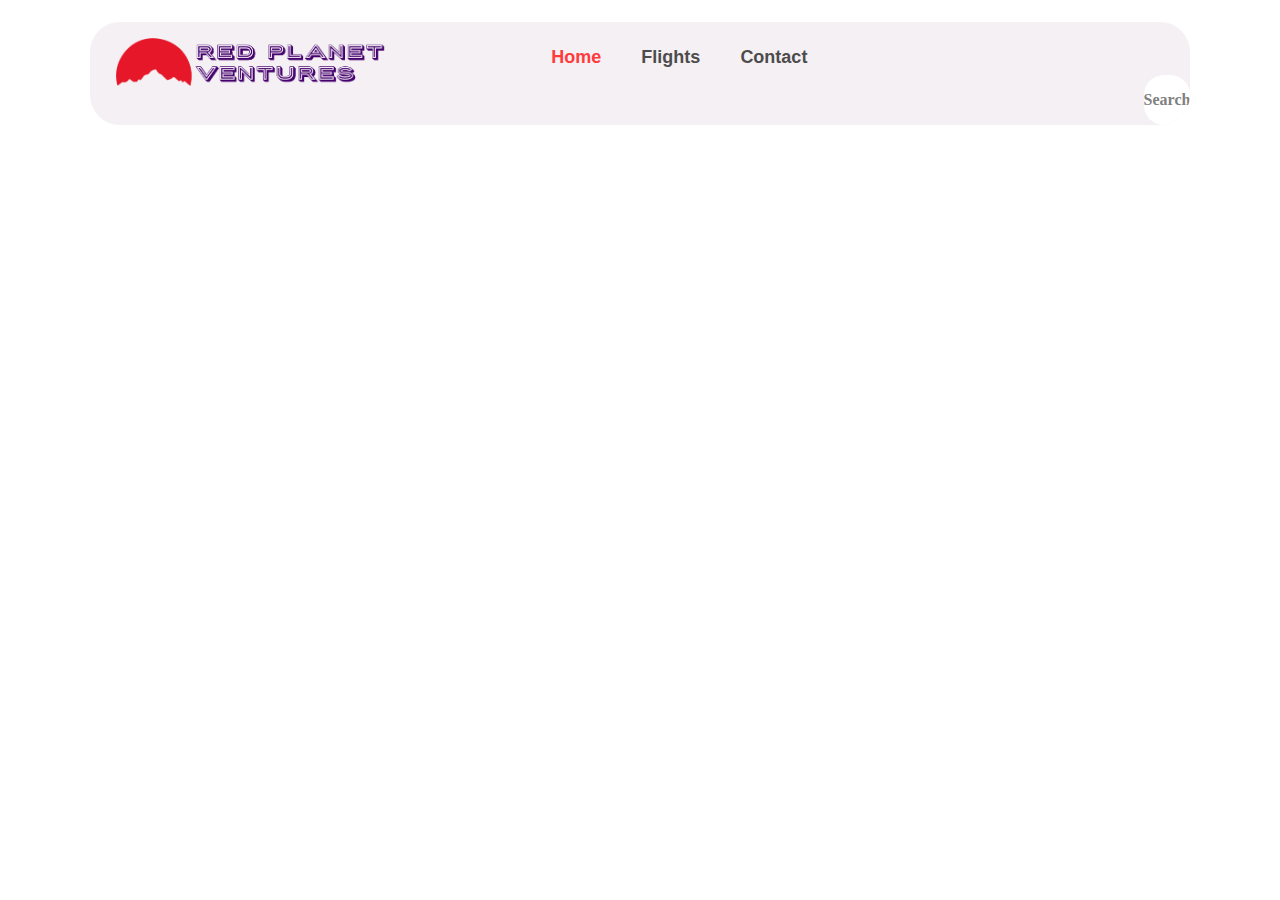
==== index.html @ a21eab53 "Initial commit" ====
<!DOCTYPE html>
<html lang="en">
<head>
    <meta charset="UTF-8">
    <meta http-equiv="X-UA-Compatible" content="IE-edge">
    <meta name="viewport" content="width-device-width, initial-scale-1.0">
    <meta name="author" content="Amelié Coetser 251060">
    <meta name="keywords" content=""> <!--based on content of website-->

    <title>Red Planet Ventures</title>

    <link rel="stylesheet" href="css/main.css"> <!--absolute last thing that happens in head tag, rel=relationship -->

</head>
<body>
    <header>
        <div class="topNav">
            <a href="index.html"><img src="assets/img/logo.png" width=270px></a>

            <div class="topNavCenter">
                <a class="active" href="index.html">Home</a>
                <a href="pages/flights.html">Flights</a>
                <a href="pages/contact.html">Contact</a>
            </div>

            <div class="topNavSearch">
                <p>Search</p>
            </div>

        </div>

    
    </header>
    
        
    </nav>

</body>

</html>
---- css/main.css ----
body{
    margin-left:7%;
    margin-right: 7%;
}


.topNav{
    overflow: hidden;
    justify-content: space-between;
    align-items: center;
    background-color: #e6dde674;
    border-radius:30px;
    margin-top: 2%;
}

.topNav img{
    margin-left:3%;
    margin-top:1.5%;
}

.topNav a{
    float: left;
    padding-top: 1.1%;
    padding-bottom: 1.1%;
    padding-left: 1.7%;
}

.topNavCenter{
    display: flex;
    justify-content: center;
    text-align: center;
    flex:2;
    gap:30px;
    padding-right: 20%;
    padding-top:1.7%;
}

.topNavCenter a {
    text-decoration: none;
    font-family:"Poppins",sans-serif;
    font-size: 18px;
    font-weight: bold;
    color:#4d4c4c;
}

.topNavCenter a.active{
    color: #ff3b3b;
}

.topNavSearch {
    background: white; /* White background */
    float: right;
    border-radius: 20px; /* Rounded edges */
}

.topNavSearch p {

    font-size: 16px;
    font-weight: bold;
    color: gray;
}
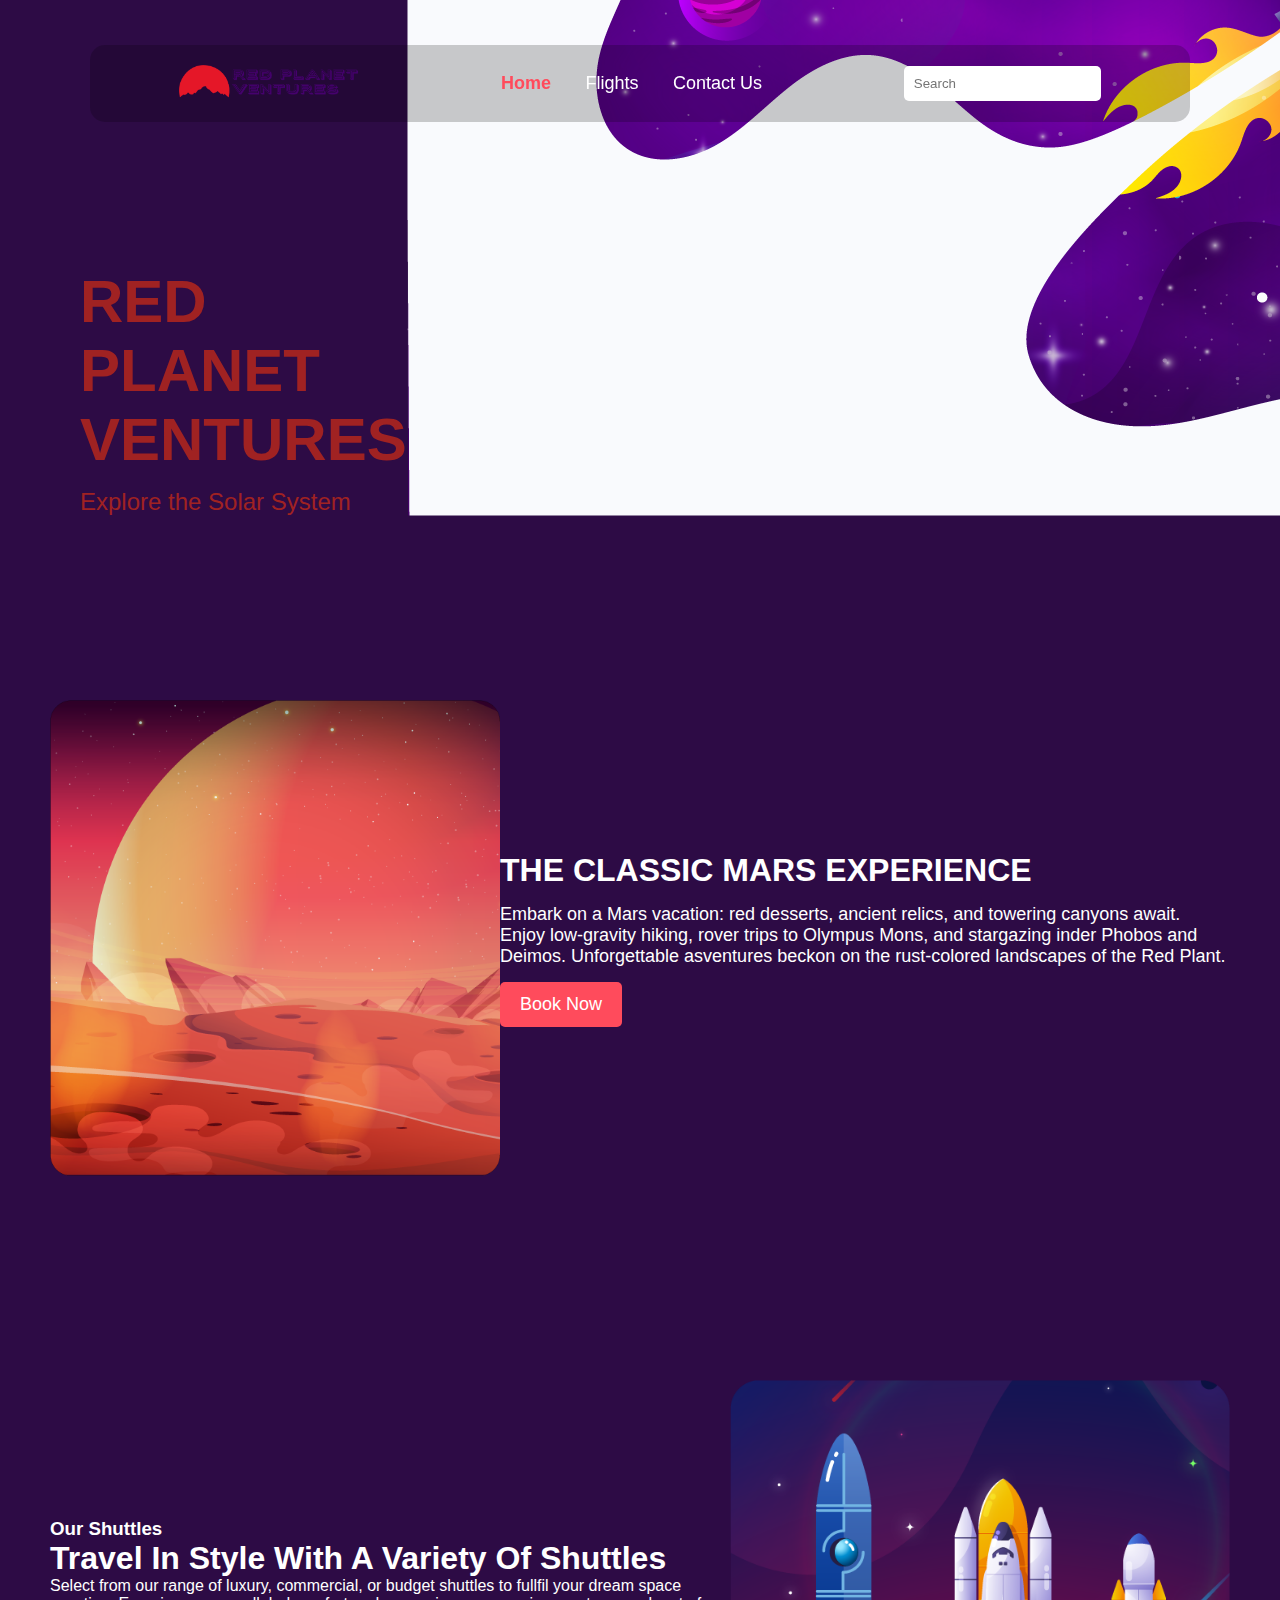
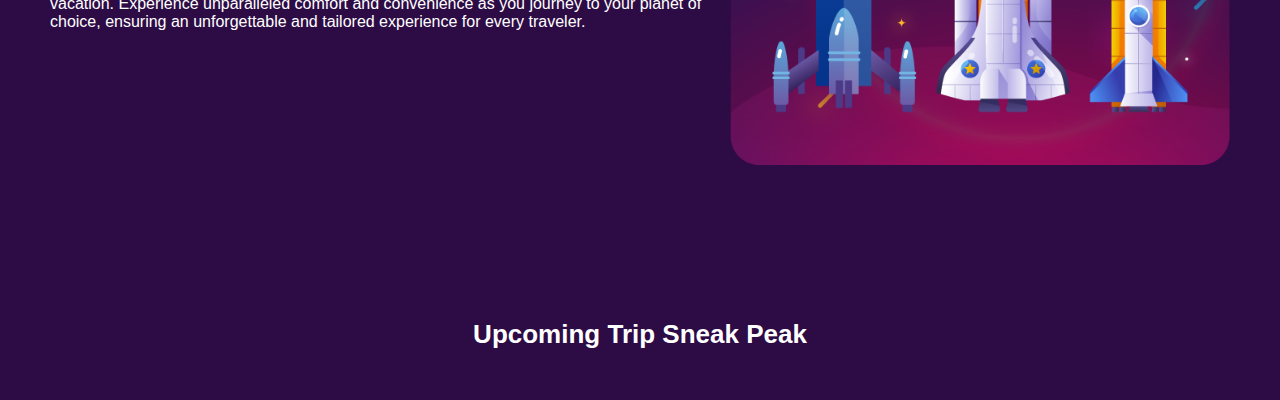
==== commit 00f00268: "some styling" ====
--- a/index.html
+++ b/index.html
@@ -14,27 +14,60 @@
 </head>
 <body>
     <header>
-        <div class="topNav">
-            <a href="index.html"><img src="assets/img/logo.png" width=270px></a>
+        <div class="logo">
+            <img src="assets/img/logo.png" alt="Red PPlanet Ventures">
+        </div>
+        <nav>
+           <div class="topNavCenter">
+            <a class="active" href="index.html">Home</a>
+            <a href="pages/flights.html">Flights</a>
+            <a href="pages/contact.html">Contact Us</a>
+           </div>
+        </nav>
+        <div class="searchChart">
+            <input type="text" placeholder="Search">
+            <span class="cartIcon"></span>
+        </div>
+    </header>
+    
+    <main>
+        <section class="hero">
+            <div class="content">
+                <h1>Red Planet Ventures</h1>
+                <p>Explore the Solar System</p>
+            </div>
+            <div class="background">
+                <img src="assets/img/homePageHeader.png" alt="Space Background">
+            </div>
+        </section>
+    </main>
 
-            <div class="topNavCenter">
-                <a class="active" href="index.html">Home</a>
-                <a href="pages/flights.html">Flights</a>
-                <a href="pages/contact.html">Contact</a>
+        <div class="container">
+            <div class="imgContainer">
+                <img src="assets/img/marsSliderClipped1.png" alt="Mars Landscape">
             </div>
-
-            <div class="topNavSearch">
-                <p>Search</p>
+            <div class="content">
+                <h2>THE CLASSIC MARS EXPERIENCE</h2>
+                <p>Embark on a Mars vacation: red desserts, ancient relics, and towering canyons await. Enjoy low-gravity hiking, rover trips to Olympus Mons, and stargazing inder Phobos and Deimos. Unforgettable asventures beckon on the rust-colored landscapes of the Red Plant.</p>
+                <button class="button">Book Now</button>
             </div>
-
         </div>
 
+        <section class="section">
+            <div class="textContent">
+                <h3>Our Shuttles</h3>
+                <h1>Travel In Style With A Variety Of Shuttles</h1>
+                <p> Select from our range of luxury, commercial, or budget shuttles to fullfil your dream space vacation. Experience unparalleled comfort and convenience as you journey to your planet of choice, ensuring an unforgettable and tailored experience for every traveler.</p>
+            </div>
+            <div class="imgContent">
+                <img src="assets/img/spacSchuttles.png">
+            </div>
+        </section>
+
+        <div class="divider">
+            Upcoming Trip Sneak Peak
+        </div>
     
-    </header>
-    
-        
-    </nav>
-
 </body>
 
 </html>--- a/css/main.css
+++ b/css/main.css
@@ -1,61 +1,140 @@
-body{
-    margin-left:7%;
-    margin-right: 7%;
+/* General Reset */
+* {
+    margin: 0;
+    padding: 0;
+    box-sizing: border-box;
+    font-family: 'Poppins', sans-serif;
 }
 
+body {
+    background-color: #2D0B45;
+    color: white;
+}
 
-.topNav{
-    overflow: hidden;
+/* Header Styling */
+header {
+    display: flex;
     justify-content: space-between;
     align-items: center;
-    background-color: #e6dde674;
-    border-radius:30px;
-    margin-top: 2%;
+    padding: 20px 7%;  /* Equal padding on both left and right */
+    background: rgba(0, 0, 0, 0.2);
+    position: fixed;
+    width: 86%; /* Ensures padding remains consistent within the viewport */
+    left: 7%; /* Centers the nav with respect to padding */
+    top: 5%;
+    z-index: 1000;
+    border-radius: 15px;
 }
 
-.topNav img{
-    margin-left:3%;
-    margin-top:1.5%;
+.logo img {
+    width: 180px;
 }
 
-.topNav a{
-    float: left;
-    padding-top: 1.1%;
-    padding-bottom: 1.1%;
-    padding-left: 1.7%;
+nav .topNavCenter a {
+    color: white;
+    text-decoration: none;
+    margin: 0 15px;
+    font-size: 18px;
 }
 
-.topNavCenter{
-    display: flex;
-    justify-content: center;
-    text-align: center;
-    flex:2;
-    gap:30px;
-    padding-right: 20%;
-    padding-top:1.7%;
+nav .topNavCenter a:hover, nav .topNavCenter a.active {
+    color: #ff4b5c;
+    font-weight: bold;
 }
 
-.topNavCenter a {
-    text-decoration: none;
-    font-family:"Poppins",sans-serif;
-    font-size: 18px;
-    font-weight: bold;
-    color:#4d4c4c;
+.searchChart input {
+    padding: 10px;
+    border-radius: 5px;
+    border: none;
 }
 
-.topNavCenter a.active{
-    color: #ff3b3b;
+.hero {
+    position: relative;
+    height: 600px; /* Slightly increased for better proportions */
+    width: 100vw; /* Ensures full width */
+   
+    display: flex;
+    align-items: flex-end; /* Moves content to the bottom */
+    justify-content: flex-start; /* Aligns content to the left */
+    padding: 80px; /* More spacing for proper placement */
 }
 
-.topNavSearch {
-    background: white; /* White background */
-    float: right;
-    border-radius: 20px; /* Rounded edges */
+/* Hero Content */
+.hero .content {
+    text-align: left; /* Ensures text is aligned left */
+    color: rgb(160, 34, 34);
+    max-width: 600px; /* Restricts text width for better readability */
 }
 
-.topNavSearch p {
+.hero .content h1 {
+    font-size: 60px; /* Increased size for emphasis */
+    font-weight: bold;
+    text-transform: uppercase;
+}
 
-    font-size: 16px;
+.hero .content p {
+    font-size: 24px; /* More proportional to heading */
+    margin-top: 10px;
+    line-height: 1.5;
+}
+/* Mars Experience Section */
+.container {
+    display: flex;
+    align-items: center;
+    justify-content: space-between;
+    padding: 100px 50px;
+}
+
+.imgContainer img {
+    width: 450px;
+    border-radius: 10px;
+}
+
+.content h2 {
+    font-size: 32px;
     font-weight: bold;
-    color: gray;
-}+}
+
+.content p {
+    font-size: 18px;
+    margin-top: 15px;
+}
+
+.button {
+    background: #ff4b5c;
+    color: white;
+    padding: 12px 20px;
+    border-radius: 5px;
+    font-size: 18px;
+    margin-top: 15px;
+    cursor: pointer;
+    border: none;
+}
+
+.button:hover {
+    background: #d43f50;
+}
+
+/* Shuttles Section */
+.section {
+    display: flex;
+    align-items: center;
+    padding: 100px 50px;
+}
+
+.textContent h1 {
+    font-size: 32px;
+    font-weight: bold;
+}
+
+.imgContent img {
+    width: 500px;
+}
+
+/* Upcoming Trips */
+.divider {
+    text-align: center;
+    font-size: 26px;
+    font-weight: bold;
+    padding: 50px 0;
+}
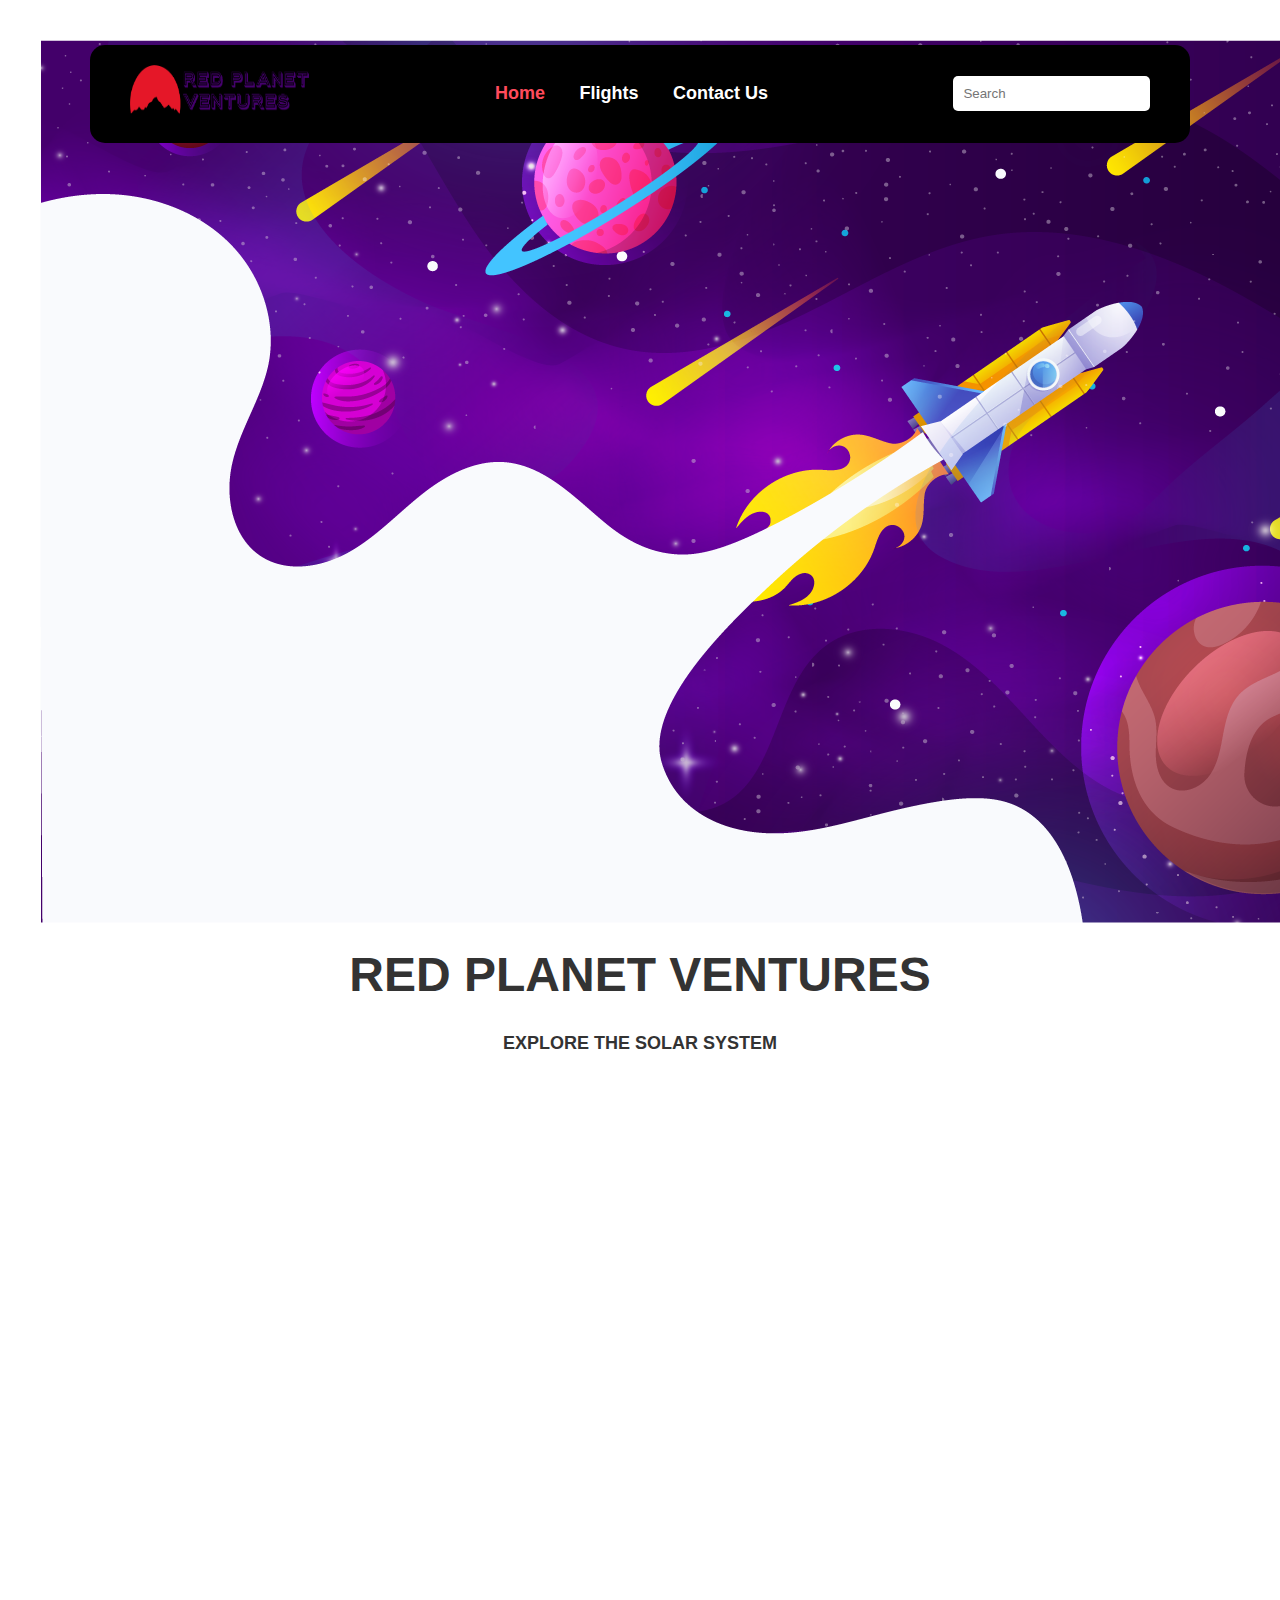
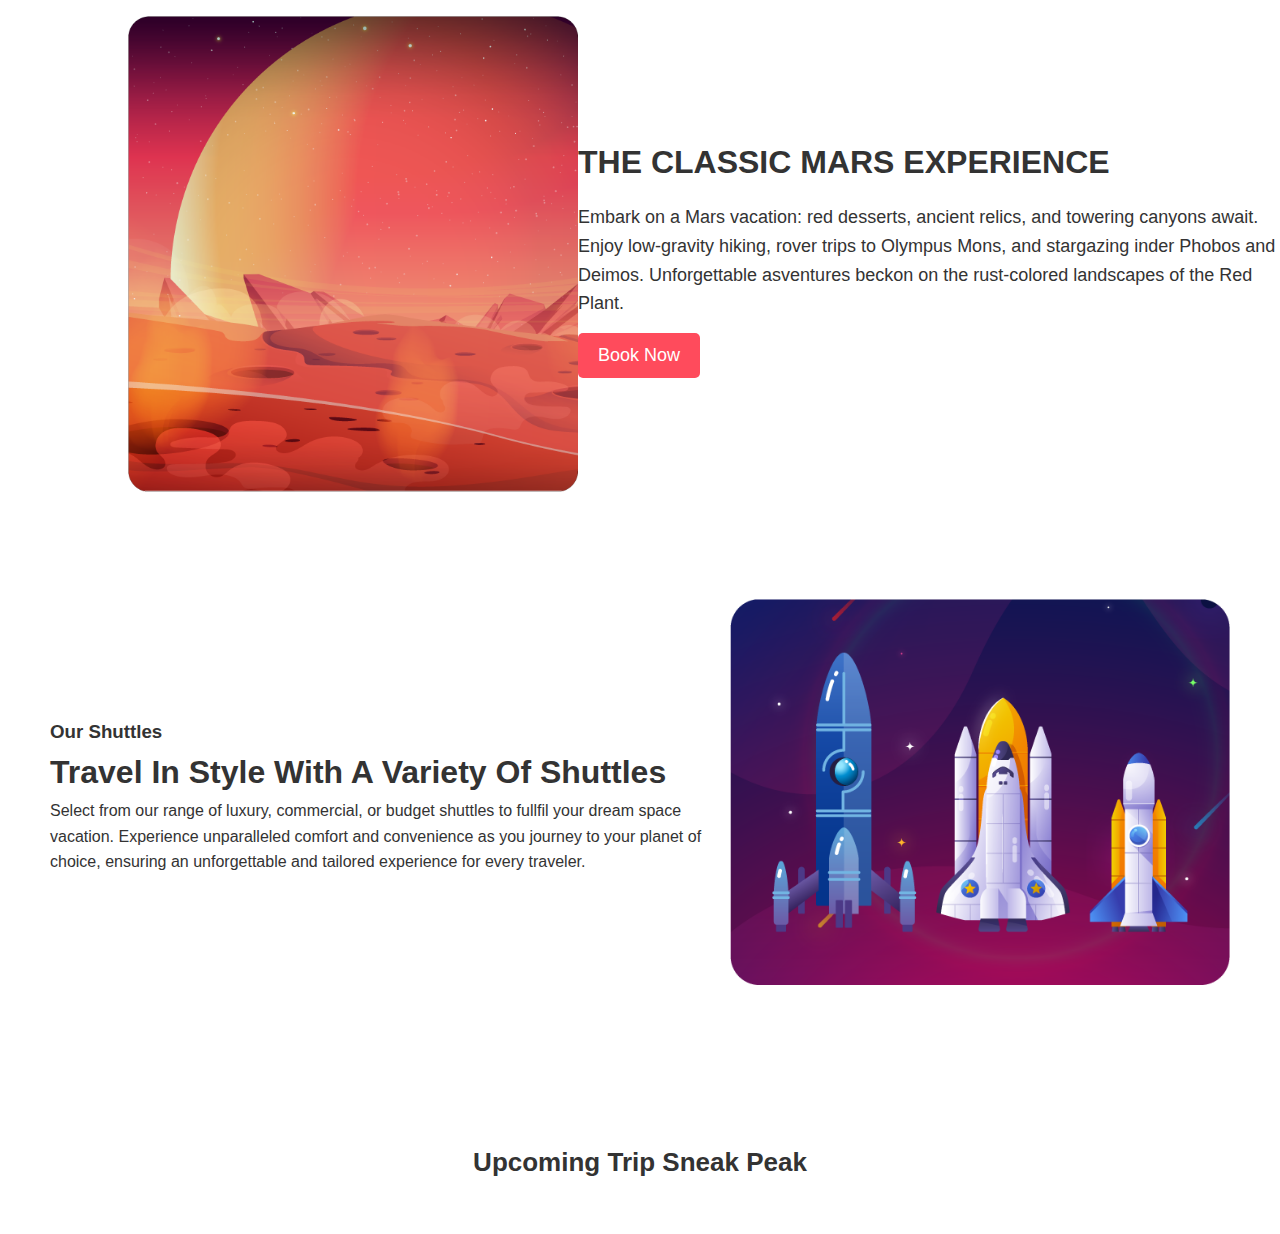
==== commit 1c86a50e: "final adjustments" ====
--- a/index.html
+++ b/index.html
@@ -32,12 +32,12 @@
     
     <main>
         <section class="hero">
+            <div class="background">
+                <img src="assets/img/homePageHeader.png" alt="Space Background">
+            </div>
             <div class="content">
                 <h1>Red Planet Ventures</h1>
                 <p>Explore the Solar System</p>
-            </div>
-            <div class="background">
-                <img src="assets/img/homePageHeader.png" alt="Space Background">
             </div>
         </section>
     </main>
--- a/css/main.css
+++ b/css/main.css
@@ -1,4 +1,4 @@
-/* General Reset */
+
 * {
     margin: 0;
     padding: 0;
@@ -11,16 +11,27 @@
     color: white;
 }
 
-/* Header Styling */
+.topNav {
+    background-color: rgba(255, 255, 255, 0.15); /* light grey with transparency */
+    backdrop-filter: blur(10px); /* optional: gives a frosted glass effect */
+    border-radius: 30px;
+    padding: 10px 30px;
+    margin: 20px auto;
+    display: flex;
+    align-items: center;
+    justify-content: space-between;
+}
+
+
 header {
     display: flex;
     justify-content: space-between;
     align-items: center;
-    padding: 20px 7%;  /* Equal padding on both left and right */
-    background: rgba(0, 0, 0, 0.2);
+    padding: 20px 7%;  
+    background: rgba(88, 84, 84, 0.689);
     position: fixed;
-    width: 86%; /* Ensures padding remains consistent within the viewport */
-    left: 7%; /* Centers the nav with respect to padding */
+    width: 86%; 
+    left: 7%; 
     top: 5%;
     z-index: 1000;
     border-radius: 15px;
@@ -49,40 +60,38 @@
 }
 
 .hero {
-    position: relative;
-    height: 600px; /* Slightly increased for better proportions */
-    width: 100vw; /* Ensures full width */
-   
-    display: flex;
-    align-items: flex-end; /* Moves content to the bottom */
-    justify-content: flex-start; /* Aligns content to the left */
-    padding: 80px; /* More spacing for proper placement */
-}
-
-/* Hero Content */
-.hero .content {
-    text-align: left; /* Ensures text is aligned left */
-    color: rgb(160, 34, 34);
-    max-width: 600px; /* Restricts text width for better readability */
-}
-
-.hero .content h1 {
-    font-size: 60px; /* Increased size for emphasis */
-    font-weight: bold;
-    text-transform: uppercase;
-}
-
-.hero .content p {
-    font-size: 24px; /* More proportional to heading */
-    margin-top: 10px;
-    line-height: 1.5;
-}
-/* Mars Experience Section */
+    position: relative; 
+    padding-top: 0%;
+    width: 100vw; 
+    height: 80vh; 
+    background: url('../assets/img/your-image.jpg') no-repeat center center/cover;
+}
+
+.hero content {
+    justify-content:flex-start ;
+    top: 10%; 
+    left: 5%;
+    color: red;
+
+    src: url(../assets/fonts/porter-sans-inline-block-webfont.eot);
+
+    font-size: 3rem; 
+    font-weight: bold;
+    z-index: 10; /
+}
+
+.hero content {
+    bottom: 10%;
+    left: 5%;
+    top: auto; 
+}
+
 .container {
     display: flex;
     align-items: center;
     justify-content: space-between;
-    padding: 100px 50px;
+    padding-top: 70%;
+    padding-left: 10%;
 }
 
 .imgContainer img {
@@ -115,7 +124,7 @@
     background: #d43f50;
 }
 
-/* Shuttles Section */
+
 .section {
     display: flex;
     align-items: center;
@@ -131,10 +140,467 @@
     width: 500px;
 }
 
-/* Upcoming Trips */
+
 .divider {
     text-align: center;
     font-size: 26px;
     font-weight: bold;
     padding: 50px 0;
 }
+
+body {
+    font-family: 'Poppins', sans-serif;
+    margin: 0;
+    padding: 0;
+    background-color: #20003c;
+    color: #fff;
+}
+
+
+.topNav {
+    background-color: rgba(255, 255, 255, 0.15); /* light grey with transparency */
+    backdrop-filter: blur(10px); /* optional: gives a frosted glass effect */
+    border-radius: 30px;
+    padding: 10px 30px;
+    margin: 20px auto;
+    display: flex;
+    align-items: center;
+    justify-content: space-between;
+}
+
+.topNavCenter a {
+    color: white;
+    text-decoration: none;
+    margin: 0 15px;
+    font-weight: bold;
+}
+
+.topNavCenter .active {
+    color: #ff3366;
+}
+
+.topNavSearch input {
+    padding: 5px;
+    border-radius: 5px;
+    border: none;
+}
+
+.topNavSearch button {
+    background: none;
+    border: none;
+    cursor: pointer;
+    font-size: 16px;
+}
+
+
+.hero {
+    text-align: center;
+    background-image: url('../assets/img/hero-bg.png');
+    background-size: cover;
+    padding: 40px;
+    font-size: 28px;
+    font-weight: bold;
+    text-transform: uppercase;
+}
+
+
+.filterBar {
+    display: flex;
+    justify-content: space-between;
+    align-items: center;
+    padding: 10px 50px;
+    background-color: #290040;
+}
+
+.filterBar button {
+    background-color: #5a007a;
+    color: white;
+    padding: 8px 15px;
+    border: none;
+    border-radius: 5px;
+    cursor: pointer;
+}
+
+
+.flightListings {
+    display: flex;
+    flex-direction: column;
+    align-items: center;
+    padding: 20px;
+}
+
+.flightCard {
+    display: flex;
+    background-color: #2d004a;
+    width: 80%;
+    margin: 20px 0;
+    border-radius: 10px;
+    padding: 20px;
+}
+
+.flightCard img {
+    width: 180px;
+    height: 180px;
+    border-radius: 10px;
+    margin-right: 20px;
+}
+
+.flightInfo {
+    flex: 1;
+}
+
+.price {
+    font-size: 20px;
+    color: #ffcc00;
+    font-weight: bold;
+}
+
+.discount {
+    text-decoration: line-through;
+    color: #888;
+    font-size: 16px;
+}
+
+.booking {
+    display: flex;
+    align-items: center;
+    margin-top: 10px;
+}
+
+.booking input {
+    width: 50px;
+    padding: 5px;
+    margin-right: 10px;
+    text-align: center;
+}
+
+.bookNow {
+    background-color: #ff3366;
+    color: white;
+    padding: 10px 20px;
+    border: none;
+    border-radius: 5px;
+    cursor: pointer;
+}
+
+
+footer {
+    background-color: #25003b;
+    padding: 20px;
+    text-align: center;
+}
+
+.footerContainer {
+    display: flex;
+    justify-content: space-around;
+    align-items: center;
+    padding: 20px;
+}
+
+.footerLinks ul {
+    list-style: none;
+    padding: 0;
+}
+
+.footerLinks a {
+    color: white;
+    text-decoration: none;
+}
+
+.socialLinks img {
+    width: 30px;
+    margin: 0 10px;
+}
+
+.footerBottom {
+    margin-top: 10px;
+    font-size: 14px;
+}
+
+
+
+
+* {
+    margin: 0;
+    padding: 0;
+    box-sizing: border-box;
+  }
+  
+  body {
+    font-family: 'Segoe UI', Tahoma, Geneva, Verdana, sans-serif;
+    line-height: 1.6;
+    color: #333;
+    background-color: #fff;
+  }
+  
+  
+  header {
+    display: flex;
+    justify-content: space-between;
+    align-items: center;
+    padding: 20px 40px;
+    background-color: #000;
+    color: #fff;
+  }
+  
+  .logo img {
+    height: 50px;
+  }
+  
+  nav .nav-links {
+    list-style: none;
+    display: flex;
+    gap: 30px;
+  }
+  
+  .nav-links li a {
+    text-decoration: none;
+    color: #fff;
+    font-weight: 500;
+    padding: 8px 12px;
+    border-radius: 4px;
+    transition: background-color 0.3s ease;
+  }
+  
+  .nav-links li a:hover,
+  .nav-links li.active a {
+    background-color: #e74c3c;
+    color: #fff;
+  }
+  
+  .search-cart {
+    display: flex;
+    align-items: center;
+    gap: 15px;
+  }
+  
+  .search-cart input {
+    padding: 8px 12px;
+    border: none;
+    border-radius: 4px;
+    outline: none;
+  }
+  
+  .cart-icon {
+    position: relative;
+    font-size: 24px;
+  }
+  
+  .cart-badge {
+    position: absolute;
+    top: -8px;
+    right: -10px;
+    background-color: red;
+    color: white;
+    font-size: 12px;
+    padding: 2px 6px;
+    border-radius: 50%;
+  }
+  
+  
+  .hero.contact-hero {
+    background: url('../assets/img/heroContact.png') no-repeat center center/cover;
+    height: 250px;
+    display: flex;
+    align-items: center;
+    justify-content: center;
+    color: #fff;
+  }
+  
+  .hero h1 {
+    font-size: 48px;
+    font-weight: bold;
+  }
+  
+  
+  .about {
+    display: flex;
+    justify-content: space-between;
+    align-items: center;
+    padding: 60px 80px;
+    background-color: #f9f9f9;
+  }
+  
+  .about-text {
+    max-width: 55%;
+  }
+  
+  .about-text h5 {
+    color: #3cbce7;
+    text-transform: uppercase;
+    margin-bottom: 10px;
+  }
+  
+  .about-text h2 {
+    font-size: 36px;
+    margin-bottom: 20px;
+  }
+  
+  .about-text p {
+    font-size: 16px;
+    line-height: 1.7;
+  }
+  
+  .about-image img {
+    max-width: 600px;
+    height: auto;
+  }
+  
+
+  .contact-methods {
+    display: flex;
+   flex-direction: column;
+    align-items: flex-start;
+    padding: 60px 80px;
+    gap: 30px;
+  }
+  
+  .contact-methods > div {
+    flex: 1;
+    padding: 20px;
+    background-color: #fff;
+    border-radius: 12px;
+    box-shadow: 0 4px 12px rgba(0, 0, 0, 0.05);
+    text-align: center;
+  }
+  
+  .contact-methods h5 {
+    color: #3cbce7;
+    margin-bottom: 10px;
+    text-transform: uppercase;
+    font-size: 14px;
+  }
+  
+  .contact-methods h3 {
+    font-size: 22px;
+    margin-bottom: 20px;
+  }
+  
+  .social-icons img {
+    height: 40px;
+    margin: 0 10px;
+    transition: transform 0.3s ease;
+    cursor: pointer;
+    justify-content: flex-end;
+  }
+  
+  .social-icons img:hover {
+    transform: scale(1.1);
+  }
+  
+  .location img {
+    width: 100%;
+    max-width: 300px;
+    margin-top: 10px;
+  }
+  
+  .contact-form form {
+    display: flex;
+    flex-direction: column;
+    align-items: stretch;
+    gap: 15px;
+    text-align: left;
+  }
+  
+  .contact-form input,
+  .contact-form textarea {
+    padding: 10px 14px;
+    border: 1px solid #ccc;
+    border-radius: 6px;
+    font-size: 14px;
+    width: 100%;
+  }
+  
+  .contact-form textarea {
+    resize: vertical;
+    min-height: 100px;
+  }
+  
+  .contact-form button {
+    background-color: #e74c3c;
+    color: #fff;
+    border: none;
+    padding: 12px 18px;
+    border-radius: 6px;
+    font-size: 16px;
+    cursor: pointer;
+    transition: background-color 0.3s ease;
+  }
+  
+  .contact-form button:hover {
+    background-color: #c0392b;
+  }
+  
+  
+  footer {
+    background-color: #000;
+    color: #fff;
+    padding: 40px 80px;
+  }
+  
+  .footer-top {
+    display: flex;
+    justify-content: space-between;
+    gap: 30px;
+    flex-wrap: wrap;
+  }
+  
+  .footer-brand img {
+    height: 50px;
+    margin-bottom: 10px;
+  }
+  
+  .footer-brand p {
+    font-size: 14px;
+    max-width: 250px;
+  }
+  
+  .footer-links h4,
+  .footer-social h4 {
+    margin-bottom: 10px;
+  }
+  
+  .footer-links ul {
+    list-style: none;
+    padding: 0;
+  }
+  
+  .footer-links li {
+    margin-bottom: 8px;
+  }
+  
+  .footer-links a {
+    color: #fff;
+    text-decoration: none;
+    transition: color 0.3s ease;
+  }
+  
+  .footer-links a:hover {
+    color: #e74c3c;
+  }
+  
+  .footer-social .social-icons img {
+    height: 30px;
+    margin-right: 10px;
+  }
+  
+  .footer-bottom {
+    margin-top: 30px;
+    border-top: 1px solid #444;
+    padding-top: 20px;
+    display: flex;
+    justify-content: space-between;
+    flex-wrap: wrap;
+    font-size: 14px;
+  }
+  
+  .footer-policy a {
+    color: #fff;
+    text-decoration: none;
+    margin: 0 5px;
+    transition: color 0.3s ease;
+  }
+  
+  .footer-policy a:hover {
+    color: #e74c3c;
+  }